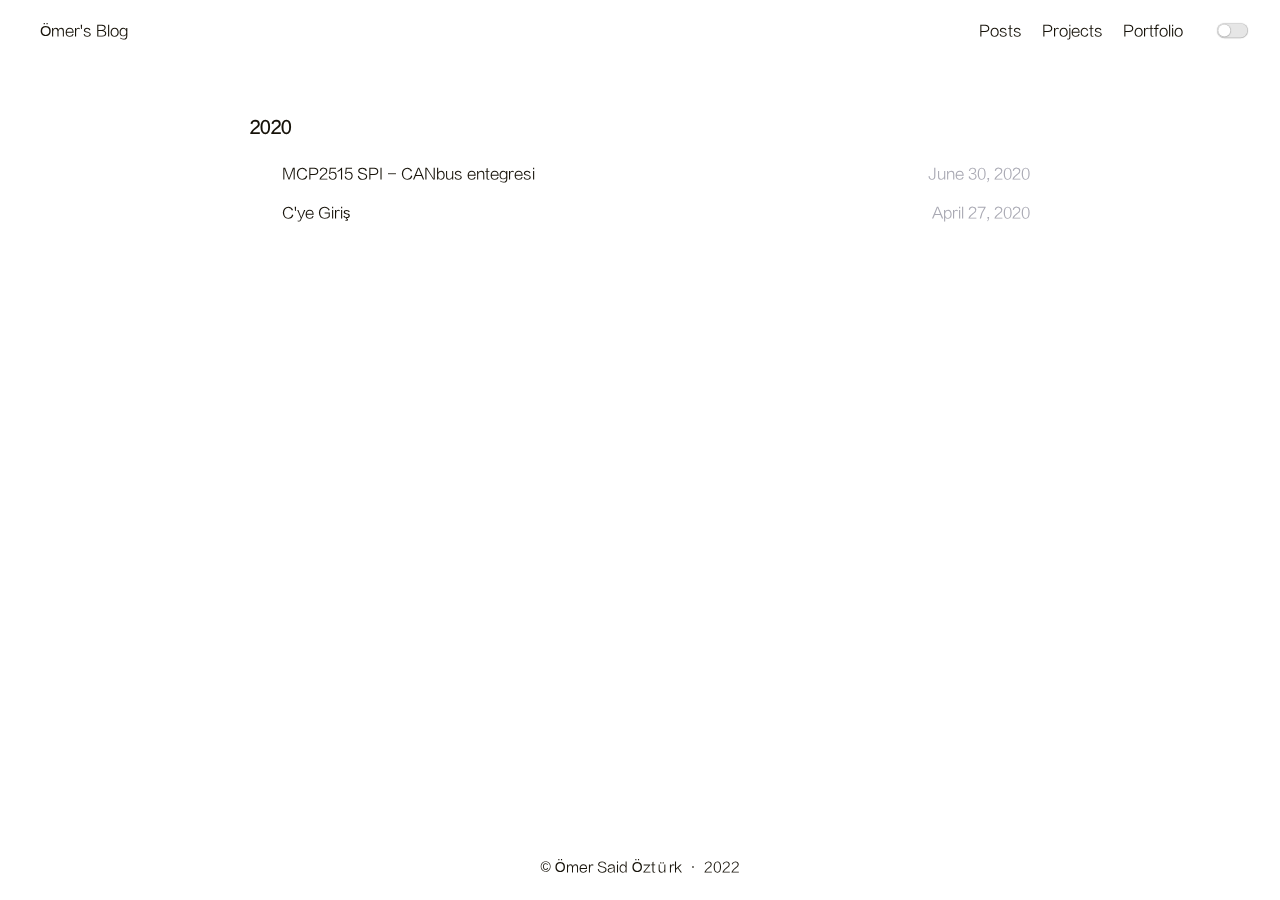
==== archives/index.html @ 586762e6 "Site updated: 2022-01-05 14:41:28" ====
<!DOCTYPE html>
<html lang="en">

<head>
    <meta charset="UTF-8">
<meta name="viewport"
      content="width=device-width, initial-scale=1.0, maximum-scale=1.0, minimum-scale=1.0">
<meta http-equiv="X-UA-Compatible" content="ie=edge">

    <meta name="author" content="Ömer Said Öztürk">





<title>Archives | Ömer&#39;s Blog</title>



    <link rel="icon" href="/favicon.ico">




    <!-- stylesheets list from _config.yml -->
    
    <link rel="stylesheet" href="/css/style.css">
    



    <!-- scripts list from _config.yml -->
    
    <script src="/js/script.js"></script>
    
    <script src="/js/tocbot.min.js"></script>
    



    
    
        
    


<meta name="generator" content="Hexo 6.0.0"></head>

<body>
    <script>
        // this function is used to check current theme before page loaded.
        (() => {
            const currentTheme = window.localStorage && window.localStorage.getItem('theme') || '';
            const isDark = currentTheme === 'dark';
            const pagebody = document.getElementsByTagName('body')[0]
            if (isDark) {
                pagebody.classList.add('dark-theme');
                // mobile
                document.getElementById("mobile-toggle-theme").innerText = "· Dark"
            } else {
                pagebody.classList.remove('dark-theme');
                // mobile
                document.getElementById("mobile-toggle-theme").innerText = "· Light"
            }
        })();
    </script>

    <div class="wrapper">
        <header>
    <nav class="navbar">
        <div class="container">
            <div class="navbar-header header-logo"><a href="/">Ömer&#39;s Blog</a></div>
            <div class="menu navbar-right">
                
                    <a class="menu-item" href="/archives">Posts</a>
                
                    <a class="menu-item" href="/projects">Projects</a>
                
                    <a class="menu-item" href="/portfolio">Portfolio</a>
                
                <input id="switch_default" type="checkbox" class="switch_default">
                <label for="switch_default" class="toggleBtn"></label>
            </div>
        </div>
    </nav>

    
    <nav class="navbar-mobile" id="nav-mobile">
        <div class="container">
            <div class="navbar-header">
                <div>
                    <a href="/">Ömer&#39;s Blog</a><a id="mobile-toggle-theme">·&nbsp;Light</a>
                </div>
                <div class="menu-toggle" onclick="mobileBtn()">&#9776; Menu</div>
            </div>
            <div class="menu" id="mobile-menu">
                
                    <a class="menu-item" href="/archives">Posts</a>
                
                    <a class="menu-item" href="/projects">Projects</a>
                
                    <a class="menu-item" href="/portfolio">Portfolio</a>
                
            </div>
        </div>
    </nav>

</header>
<script>
    var mobileBtn = function f() {
        var toggleMenu = document.getElementsByClassName("menu-toggle")[0];
        var mobileMenu = document.getElementById("mobile-menu");
        if(toggleMenu.classList.contains("active")){
           toggleMenu.classList.remove("active")
            mobileMenu.classList.remove("active")
        }else{
            toggleMenu.classList.add("active")
            mobileMenu.classList.add("active")
        }
    }
</script>
            <div class="main">
                <div class="post-wrap archive">
    
    
        

        
            <h3>2020</h3>
        

        <article class="archive-item">
            <a class="archive-item-link" href="/2020/06/30/MCP2515/">MCP2515 SPI - CANbus entegresi</a>
            <span class="archive-item-date">June 30, 2020</span>
        </article>
    
        

        

        <article class="archive-item">
            <a class="archive-item-link" href="/2020/04/27/C-ye-Giris/">C&#39;ye Giriş</a>
            <span class="archive-item-date">April 27, 2020</span>
        </article>
    
    
</div>
            </div>
            <footer id="footer" class="footer">
    <div class="copyright">
        <span>© Ömer Said Öztürk &middot; 2022 </span>
    </div>
</footer>
    </div>
</body>

</html>
---- css/style.css ----
/* normalize.css v8.0.0 | MIT License | github.com/necolas/normalize.css */
html {
  line-height: 1.15 /* 1 */;
  -webkit-text-size-adjust: 100% /* 2 */;
}
body {
  margin: 0;
}
h1 {
  font-size: 2em;
  margin: 0.67em 0;
}
hr {
  box-sizing: content-box /* 1 */;
  height: 0 /* 1 */;
  overflow: visible /* 2 */;
}
pre {
  font-family: monospace, monospace /* 1 */;
  font-size: 1em /* 2 */;
}
a {
  background-color: transparent;
}
abbr[title] {
  border-bottom: none /* 1 */;
  text-decoration: underline /* 2 */;
  text-decoration: underline dotted /* 2 */;
}
b,
strong {
  font-weight: bolder;
}
code,
kbd,
samp {
  font-family: monospace, monospace /* 1 */;
  font-size: 1em /* 2 */;
}
small {
  font-size: 80%;
}
sub,
sup {
  font-size: 75%;
  line-height: 0;
  position: relative;
  vertical-align: baseline;
}
sub {
  bottom: -0.25em;
}
sup {
  top: -0.5em;
}
img {
  border-style: none;
}
button,
input,
optgroup,
select,
textarea {
  font-family: inherit /* 1 */;
  font-size: 100% /* 1 */;
  line-height: 1.15 /* 1 */;
  margin: 0 /* 2 */;
}
button,
input {
  overflow: visible;
}
button,
select {
  text-transform: none;
}
button,
[type="button"],
[type="reset"],
[type="submit"] {
  -webkit-appearance: button;
}
button::-moz-focus-inner,
[type="button"]::-moz-focus-inner,
[type="reset"]::-moz-focus-inner,
[type="submit"]::-moz-focus-inner {
  border-style: none;
  padding: 0;
}
button:-moz-focusring,
[type="button"]-moz-focusring,
[type="reset"]-moz-focusring,
[type="submit"]-moz-focusring {
  outline: 1px dotted ButtonText;
}
fieldset {
  padding: 0.35em 0.75em 0.625em;
}
legend {
  box-sizing: border-box /* 1 */;
  color: inherit /* 2 */;
  display: table /* 1 */;
  max-width: 100% /* 1 */;
  padding: 0 /* 3 */;
  white-space: normal /* 1 */;
}
progress {
  vertical-align: baseline;
}
textarea {
  overflow: auto;
}
[type="checkbox"],
[type="radio"] {
  box-sizing: border-box /* 1 */;
  padding: 0 /* 2 */;
}
[type="number"]::-webkit-inner-spin-button,
[type="number"]::-webkit-outer-spin-button {
  height: auto;
}
[type="search"] {
  -webkit-appearance: textfield /* 1 */;
  outline-offset: -2px /* 2 */;
}
[type="search"]::-webkit-search-decoration {
  -webkit-appearance: none;
}
::-webkit-file-upload-button {
  -webkit-appearance: button /* 1 */;
  font: inherit /* 2 */;
}
details {
  display: block;
}
summary {
  display: list-item;
}
template {
  display: none;
}
[hidden] {
  display: none;
}
@font-face {
  font-family: 'lanting';
  src: url("../fonts/lanting/lanting.eot"); /* IE9 */
  src: url("../fonts/lanting/lanting.eot?#iefix") format('embedded-opentype'), /* IE6-IE8 */ url("../fonts/lanting/lanting.woff2") format('woff2'), url("../fonts/lanting/lanting.woff") format('woff'), url("../fonts/lanting/lanting.ttf") format('truetype'); /* chrome, firefox, opera, Safari, Android, iOS 4.2+ */
  font-weight: 300;
  font-display: swap;
}
html {
  font-family: 'Microsoft Jhenghei', Lantinghei SC, 'lanting', PingFang SC, Seguo UI, Microsoft Yahei, Arial;
}
html::-webkit-scrollbar {
  width: 8px;
  height: 8px;
}
html::-webkit-scrollbar-thumb {
  height: 40px;
  background-color: #eee;
  border-radius: 16px;
}
html::-webkit-scrollbar-thumb:hover {
  background-color: #ddd;
}
body {
  font-size: 11pt;
  font-weight: normal;
  line-height: 2em;
  overflow: overlay;
  background-color: #fff;
  color: #161209;
  transition: color 0.2s ease, border-color 0.2s ease, background 0.2s ease, opacity 0.2s ease;
}
body:before {
  content: "";
  background-repeat: no-repeat;
  background-position: center;
  opacity: 0.05;
  position: fixed;
  top: 0;
  left: 0;
  width: 100%;
  height: 100%;
  z-index: -1;
}
body.dark-theme {
  background-color: #292a2d;
  color: #a9a9b3;
  transition: color 0.2s ease, border-color 0.2s ease, background 0.2s ease, opacity 0.2s ease;
}
a {
  color: #161209;
  text-decoration: none;
  transition: color 0.2s ease, border-color 0.2s ease, background 0.2s ease, opacity 0.2s ease;
  cursor: pointer;
}
a:hover {
  color: #2d96bd;
  text-decoration: none;
  transition: color 0.2s ease, border-color 0.2s ease, background 0.2s ease, opacity 0.2s ease;
}
.dark-theme a {
  color: #a9a9b3;
  text-decoration: none;
  transition: color 0.2s ease, border-color 0.2s ease, background 0.2s ease, opacity 0.2s ease;
}
.dark-theme a:hover {
  color: #fff;
  text-decoration: none;
  transition: color 0.2s ease, border-color 0.2s ease, background 0.2s ease, opacity 0.2s ease;
}
.wrapper {
  display: flex;
  flex-direction: column;
  min-height: 100vh;
  width: 100%;
}
.navbar {
  height: 4rem;
  line-height: 4rem;
  width: 100%;
}
.navbar .container {
  width: auto;
  max-width: 1200px;
  text-align: center;
  margin: 0 auto;
  display: flex;
  justify-content: space-between;
}
.main {
  flex-grow: 1;
  flex-shrink: 0;
  flex-basis: auto;
}
.container {
  padding-left: 1em;
  padding-right: 1em;
}
.footer {
  height: 4rem;
  width: 100%;
  text-align: center;
  line-height: 4rem;
  padding-top: 2em;
}
@charset "utf-8";

/*input css begin*/
*{
    -webkit-tap-highlight-color: rgba(0,0,0,0);
}
/* input[type="checkbox"],input[type="radio"]{
    display: none;
    width: 0;
    height: 0;
    visibility: hidden;
} */
input[type="checkbox"]:checked + label:after{
    transition: all 0.3s ease-in;
}
input[type="checkbox"]:not(:checked) + label:after {
    transition: all 0.3s ease-out;
}
input[type="checkbox"]:checked + label,
input[type="checkbox"]:not(:checked) + label{
    transition: all 0.3s ease-in-out;
}
input[type="checkbox"]:checked + label:before,input[type="checkbox"]:checked + label i:before,input[type="checkbox"]:not(:checked) + label i:before,
input[type="checkbox"]:checked + label i:after,input[type="checkbox"]:not(:checked) + label i:after,input[type="checkbox"]:not(:checked) + label:before{
    transition: all 0.3s ease-in-out;
}
input[type="radio"]:checked + label:after,
input[type="radio"]:not(:checked) + label:after {
    transition: all 0.3s ease-in-out;
}
.switch_default[type="checkbox"]{
    display: none;
}
.switch_default + label{
     background-color: #e6e6e6;
     border-radius:7px;
     cursor: pointer;
     display: inline-block;
     height: 14px;
     position: relative;
     box-shadow: 0.2px 0.2px 1px 0.5px rgb(180,180,180);
     width: 30px;
 }
.switch_default + label:after{
    background-color: #fff;
    border-radius: 50%;
    content: "";
    height: 12px;
    left: 1px;
    position: absolute;
    top: .5px;
    width: 12px;
    box-shadow: 0.2px 0.2px 1px 0.5px rgb(180,180,180);
}
.switch_default:checked + label{
    background-color: #1ABC9C;
    box-shadow:none;
}
.switch_default:checked + label:after{
    left: 17px;
}

/*.switch_default + label{*/
/*    background-color: #e6e6e6;*/
/*    border-radius:12px;*/
/*    cursor: pointer;*/
/*    display: inline-block;*/
/*    height: 24px;*/
/*    position: relative;*/
/*    box-shadow: 0.2px 0.2px 1px 0.5px rgb(180,180,180);*/
/*    width: 52px;*/
/*}*/
/*.switch_default + label:after{*/
/*    background-color: #fff;*/
/*    border-radius: 50%;*/
/*    content: "";*/
/*    height: 22px;*/
/*    left: 1px;*/
/*    position: absolute;*/
/*    top: 1px;*/
/*    width: 22px;*/
/*    box-shadow: 0.2px 0.2px 1px 0.5px rgb(180,180,180);*/
/*}*/
/*.switch_default:checked + label{*/
/*    background-color: #1ABC9C;*/
/*    box-shadow:none;*/
/*}*/
/*.switch_default:checked + label:after{*/
/*    left: 29px;*/
/*}*/
@font-face {font-family: "iconfont";
  src: url('iconfont.eot?t=1585328536727'); /* IE9 */
  src: url('iconfont.eot?t=1585328536727#iefix') format('embedded-opentype'), /* IE6-IE8 */
  url('[data-uri]') format('woff2'),
  url('iconfont.woff?t=1585328536727') format('woff'),
  url('iconfont.ttf?t=1585328536727') format('truetype'), /* chrome, firefox, opera, Safari, Android, iOS 4.2+ */
  url('iconfont.svg?t=1585328536727#iconfont') format('svg'); /* iOS 4.1- */
}

.iconfont {
  font-family: "iconfont" !important;
  font-size: 16px;
  font-style: normal;
  -webkit-font-smoothing: antialiased;
  -moz-osx-font-smoothing: grayscale;
}

.icon-publish:before {
  content: "\e7b3";
}

.icon-resume:before {
  content: "\e7b5";
}

.icon-trophy:before {
  content: "\e7c4";
}

.icon-category:before {
  content: "\e7d1";
}

.icon-gallery:before {
  content: "\e7d7";
}

.icon-blog:before {
  content: "\e7d8";
}

.icon-rss:before {
  content: "\e7e0";
}

.icon-link:before {
  content: "\e7e2";
}

.icon-tags:before {
  content: "\e7e5";
}

.icon-alipay:before {
  content: "\e87c";
}

.icon-zhihu:before {
  content: "\e87d";
}

.icon-linkedin:before {
  content: "\e87e";
}

.icon-facebook:before {
  content: "\e87f";
}

.icon-skype:before {
  content: "\e880";
}

.icon-codesandbox:before {
  content: "\e881";
}

.icon-codepen:before {
  content: "\e882";
}

.icon-sketch:before {
  content: "\e883";
}

.icon-gitlab:before {
  content: "\e884";
}

.icon-dribbble:before {
  content: "\e885";
}

.icon-instagram:before {
  content: "\e886";
}

.icon-reddit:before {
  content: "\e887";
}

.icon-youtube:before {
  content: "\e888";
}

.icon-qq:before {
  content: "\e889";
}

.icon-twitter:before {
  content: "\e88a";
}

.icon-weibo:before {
  content: "\e88b";
}

.icon-wechat:before {
  content: "\e88c";
}

.icon-github:before {
  content: "\e88d";
}


.header-logo a {
  padding: 0;
}
.navbar .menu a {
  padding: 0 8px;
}
.navbar .menu .active {
  font-weight: 900;
  color: #161209;
}
.dark-theme .navbar .menu .active {
  color: #fff;
}
.navbar-header a:hover,
.navbar .menu a:hover {
  background-color: transparent;
}
header label {
  margin-left: 15px;
  position: relative;
  -webkit-transform: translateY(0.1em) translateX(0.5em);
}
.copyright {
  font-size: 14px;
}
.pagination {
  display: flex;
  flex-direction: row;
  justify-content: center;
  list-style: none;
  white-space: nowrap;
  width: 100%;
  padding-top: 2em;
}
.pagination a,
.pagination span {
  -webkit-font-smoothing: antialiased;
  font-size: 12px;
  color: #bfbfbf;
  letter-spacing: 0.1em;
  font-weight: 700;
  padding: 5px 5px;
  text-decoration: none;
  transition: 0.3s;
}
.pagination .page-number {
  padding-bottom: 3px;
  margin: 0 20px;
  box-sizing: border-box;
  position: relative;
  display: inline;
}
.pagination .page-number.disabled {
  display: none;
}
.pagination .page-number:hover a {
  color: #000;
}
.dark-theme .pagination .page-number:hover a {
  color: #fff;
}
.pagination .page-number:before,
.pagination .page-number:after {
  position: absolute;
  content: "";
  width: 0;
  height: 1px;
  background: #000;
  transition: 0.3s;
  bottom: 0px;
}
.dark-theme .pagination .page-number:before,
.dark-theme .pagination .page-number:after {
  background: #fff;
}
.pagination .page-number:before .current,
.pagination .page-number:after .current {
  width: 100%;
}
.pagination .page-number:before {
  left: 50%;
}
.pagination .page-number:after {
  right: 50%;
}
.pagination .page-number:hover:before,
.pagination .page-number:hover:after {
  width: 50%;
}
.pagination .page-number.current {
  color: #000;
}
.dark-theme .pagination .page-number.current {
  color: #fff;
}
.pagination .page-number.current:before,
.pagination .page-number.current:after {
  width: 60%;
}
.intro {
  transform: translateY(20vh);
  text-align: center;
}
.intro .avatar {
  padding: 10px;
}
.intro .avatar img {
  width: 128px;
  height: auto;
  display: inline-block;
  -webkit-border-radius: 100%;
  border-radius: 100%;
  -webkit-box-shadow: 0 0 0 0.3618em rgba(0,0,0,0.05);
  box-shadow: 0 0 0 0.3618em rgba(0,0,0,0.05);
  margin: 0 auto;
  -webkit-transition: all ease 0.4s;
  -moz-transition: all ease 0.4s;
  -o-transition: all ease 0.4s;
  transition: all ease 0.4s;
  cursor: pointer;
}
.intro .avatar img:hover {
  position: relative;
  -webkit-transform: translateY(-0.75em);
  -moz-transform: translateY(-0.75em);
  -ms-transform: translateY(-0.75em);
  -o-transform: translateY(-0.75em);
  transform: translateY(-0.75em);
  cursor: pointer;
}
.nickname {
  font-size: 2em;
  font-weight: normal;
}
.links a {
  padding: 0 5px;
}
.links a:hover {
  background-color: transparent;
}
.links .iconfont {
  font-size: 2em;
}
.post-wrap {
  position: relative;
  width: 100%;
  max-width: 780px;
  margin: 0 auto;
  padding-top: 2rem;
}
.post-wrap .archive-item {
  margin-left: 2rem;
}
.archive-item-link {
  display: inline-block;
  text-decoration: none;
  overflow: hidden;
  white-space: nowrap;
}
.archive-item-link:hover {
  color: #2d96bd;
  background-color: transparent;
}
.dark-theme .archive-item-link {
  color: #a9a9b3;
  text-decoration: none;
  transition: color 0.2s ease, border-color 0.2s ease, background 0.2s ease, opacity 0.2s ease;
}
.dark-theme .archive-item-link:hover {
  color: #fff;
  text-decoration: none;
  transition: color 0.2s ease, border-color 0.2s ease, background 0.2s ease, opacity 0.2s ease;
}
.archive-item-date {
  float: right;
  text-align: right;
  color: #a9a9b3;
}
.dark-theme .archive-item-date {
  color: #87878d;
}
.post-wrap .categories-card {
  margin: 0 auto;
  margin-top: 1em;
  display: flex;
  align-items: center;
  justify-content: space-between;
  flex-direction: row;
  flex-wrap: wrap;
  padding: 0 2.5em;
  line-height: 1.6em;
}
.post-wrap .categories-card .card-item {
  font-size: 14px;
  text-align: left;
  width: 45%;
  display: flex;
  align-items: flex-start;
  margin-top: 2em;
  min-height: 16em;
  padding: 0 2%;
  position: relative;
}
.post-wrap .categories-card .card-item .categories {
  overflow: hidden;
}
.tag-cloud-tags {
  margin: 10px 0;
  padding-top: 2em;
}
.tag-cloud-tags a {
  display: inline-block;
  position: relative;
  margin: 5px 10px;
  word-wrap: break-word;
  transition-duration: 0.3s;
  transition-property: transform;
  transition-timing-function: ease-out;
}
.tag-cloud-tags a:active,
.tag-cloud-tags a:focus,
.tag-cloud-tags a:hover {
  color: #2d96bd;
  transform: scale(1.1);
}
.dark-theme .tag-cloud-tags a:active,
.dark-theme .tag-cloud-tags a:focus,
.dark-theme .tag-cloud-tags a:hover {
  color: #fff;
}
.tag-cloud-tags a small {
  margin: 0 0.3em;
  color: #a9a9b3;
}
.dark-theme .tag-cloud-tags a small {
  color: #fff;
}
.page {
  padding-top: 0;
}
.page .post-content {
  margin: 0;
  padding-top: 0;
}
.post-wrap p {
  font-size: 1em;
  margin: 1em 0 1em 0;
}
.post-wrap .post-header h1 {
  margin: 0 !important;
}
.post-wrap .post-title {
  font-size: 2em;
  line-height: 1.5em;
}
.post-wrap .post-meta {
  color: rgba(85,85,85,0.529) !important;
}
.dark-theme .post-wrap .post-meta {
  color: #87878d !important;
}
.post-wrap .post-meta a {
  color: #2d96bd;
}
.dark-theme .post-wrap .post-meta a {
  color: #eee;
}
.post-wrap .post-meta a:hover {
  color: #ef3982;
}
.dark-theme .post-wrap .post-meta a:hover {
  color: #fff;
}
.post-content {
  padding-top: 2rem;
  text-align: justify;
}
.post-content h2,
.post-content h3,
.post-content h4,
.post-content h5,
.post-content h6 {
  padding-top: 0.8em;
  padding-bottom: 0.3em;
}
.post-content h1::before {
  content: "#";
  margin-right: 5px;
  color: #2d96bd;
}
.dark-theme .post-content h1::before {
  color: #eee;
}
.post-content h2::before {
  content: "#";
  margin-right: 5px;
  color: #2d96bd;
}
.dark-theme .post-content h2::before {
  color: #eee;
}
.post-content h3::before {
  content: "|";
  margin-right: 5px;
  color: #2d96bd;
}
.dark-theme .post-content h3::before {
  color: #eee;
}
.post-content h4::before {
  content: "*";
  margin-right: 5px;
  color: #2d96bd;
}
.dark-theme .post-content h4::before {
  color: #eee;
}
.post-content a {
  color: #2d96bd;
}
.dark-theme .post-content a {
  color: #eee;
}
.post-content a:hover {
  color: #ef3982;
}
.dark-theme .post-content a:hover:hover {
  color: #fff;
  text-decoration: underline;
}
.post-content code,
.post-content pre {
  padding: 7px;
  font-size: 13px;
  font-family: Consolas, Monaco, Menlo, Consolas, monospace;
}
.post-content code {
  padding: 3px 5px;
  border-radius: 4px;
}
.post-content figure.highlight {
  margin: 1em 0;
  overflow-x: auto;
  position: relative;
}
.post-content figure.highlight::-webkit-scrollbar {
  width: 6px;
  height: 6px;
}
.post-content figure.highlight::-webkit-scrollbar-thumb {
  width: 6px;
  background-color: #eee;
  border-radius: 2px;
}
.post-content figure.highlight table {
  position: relative;
}
.post-content figure.highlight table,
.post-content figure.highlight tr,
.post-content figure.highlight td {
  margin: 0;
  padding: 0;
  border: 0;
  width: 100%;
  border-collapse: collapse;
}
.post-content figure.highlight .code pre {
  margin: 0 10px;
}
.post-content figure.highlight .gutter {
  width: 10px;
  color: #d0d0d0;
}
.post-content figure.highlight .gutter pre {
  margin: 0;
}
.post-content ul {
  padding-left: 2em;
}
.post-content table {
  max-width: 100%;
  margin: 10px 0;
  border-spacing: 0;
}
.post-content table thead {
  background: #bce1ef;
}
.dark-theme .post-content table thead {
  background: #626262;
}
.post-content table th,
.post-content table td {
  padding: 5px 15px;
  border: 0.5px solid #e8e8e8;
}
.post-content .image-caption:not(:empty) {
  min-width: 20%;
  max-width: 80%;
  display: inline-block;
  padding: 10px;
  margin: 0 auto;
  border-bottom: 1px solid #d9d9d9;
  font-size: 14px;
  color: #969696;
  line-height: 1.7;
}
.post-content img {
  display: block;
  max-width: 100%;
  height: auto;
  margin: 0 auto;
  overflow: hidden;
}
.post-content img[data-action="zoom"] {
  cursor: zoom-in;
}
.post-content .image-box .image-box-title {
  text-align: center;
  font-size: 0.7em;
  margin-top: 0.5em;
  margin-bottom: 1em;
  color: #a9a9b3;
}
.dark-theme .post-content .image-box .image-box-title {
  color: #87878d;
}
.post-content blockquote {
  font-size: 1rem;
  display: block;
  margin: 1em 0;
  padding: 1em 1.2em 1em 1.2em;
  position: relative;
  color: rgba(52,73,94,0.8);
  background-color: #e9f5fa;
  border-left: 2px solid #2d96bd;
}
.post-content blockquote p {
  margin: 0;
}
.post-content blockquote footer strong {
  margin-right: 0.5em;
}
.dark-theme .post-content blockquote {
  color: #a9a9b3;
  background-color: #3e3e3e;
  border-left: 2px solid #dcdcdc;
}
.post-content blockquote.pullquote {
  background-color: transparent;
  max-width: 45%;
  border: 0;
}
.post-content blockquote.pullquote.left {
  float: left;
  text-align: left;
}
.post-content blockquote.pullquote.right {
  float: right;
  text-align: right;
}
.post-copyright {
  margin-top: 5rem;
  border-top: 1px solid #e8e8e8;
  border-bottom: 1px solid #e8e8e8;
}
.post-copyright a {
  color: #2d96bd;
}
.dark-theme .post-copyright a {
  color: #eee;
}
.post-copyright a:hover {
  color: #ef3982;
}
.dark-theme .post-copyright a:hover {
  color: #fff;
}
.post-copyright .copyright-item {
  margin: 5px 0;
}
.post-copyright .lincese {
  font-weight: bold;
}
.dark-theme .post-copyright {
  border-top: 1px solid #909196;
  border-bottom: 1px solid #909196;
}
.post-content code,
.post-content pre {
  line-height: 1.7em;
  padding: 7px;
  font-size: 13px;
  font-family: Consolas, Monaco, Menlo, Consolas, monospace;
}
.post-content code {
  line-height: 1.7em;
  padding: 3px 5px;
  border-radius: 4px;
  color: #c7254e;
  background: #f8f5ec;
}
.dark-theme .post-content code {
  color: #fffe28;
  background: #787575;
}
.post-content h1 code,
.post-content h2 code,
.post-content h3 code,
.post-content h4 code,
.post-content h5 code {
  font-size: inherit;
}
.post-content figure.highlight {
  margin: 1em 0;
  overflow-x: auto;
  position: relative;
}
.post-content figure.highlight::-webkit-scrollbar {
  width: 6px;
  height: 6px;
}
.post-content figure.highlight::-webkit-scrollbar-thumb {
  width: 6px;
  background-color: #eee;
  border-radius: 2px;
}
.post-content figure.highlight figcaption {
  padding: 0 0.5em;
  text-align: right;
  font-size: 13px;
}
.post-content figure.highlight figcaption span {
  margin: 0 0.5em;
}
.post-content figure.highlight table {
  position: relative;
}
.post-content figure.highlight table,
.post-content figure.highlight tr,
.post-content figure.highlight td {
  margin: 0;
  padding: 0;
  border: 0;
  width: 100%;
  border-collapse: collapse;
}
.post-content figure.highlight .code pre {
  margin: 0 10px;
}
.post-content figure.highlight .gutter {
  width: 10px;
  color: #d0d0d0;
}
.post-content figure.highlight .gutter pre {
  margin: 0;
}
.post-tags {
  padding: 1rem 0 1rem;
  display: flex;
  justify-content: space-between;
}
.post-nav:before,
.post-nav:after {
  content: " ";
  display: table;
}
.post-nav a.prev,
.post-nav a.next {
  font-weight: 600;
  font-size: 16px;
  transition-property: transform;
  transition-timing-function: ease-out;
  transition-duration: 0.3s;
}
.post-nav a.prev {
  float: left;
}
.post-nav a.prev::before {
  content: "<";
  margin-right: 0.5em;
}
.post-nav a.prev:hover {
  transform: translateX(-4px);
}
.post-nav a.next {
  float: right;
}
.post-nav a.next::after {
  content: ">";
  margin-left: 0.5em;
}
.post-nav a.next:hover {
  transform: translateX(4px);
}
.post-nav a.prev::before,
.post-nav a.next::after {
  font-weight: bold;
}
.tag:not(:last-child) a::after {
  content: " / ";
}
.post-toc {
  position: fixed;
  top: 95px;
  right: 2em;
  width: 15rem;
  font-size: 0.75rem;
}
.post-toc .tocbot-list {
  max-height: 450px;
  max-width: 250px;
  overflow: auto;
  position: relative;
  padding-right: 0.875rem;
}
.post-toc .tocbot-list::-webkit-scrollbar {
  width: 6px;
  height: 6px;
}
.post-toc .tocbot-list::-webkit-scrollbar-thumb {
  width: 6px;
  background-color: #eee;
  border-radius: 2px;
}
.post-toc .tocbot-list ul {
  list-style: none;
  position: inherit;
  overflow: hidden;
}
.post-toc .tocbot-list ul li {
  margin-left: 0.25rem;
}
.post-toc .toc-link::before {
  background-color: #fff;
}
.post-toc .is-active-link::before {
  background-color: #2d96bd;
}
.post-toc .tocbot-list-menu {
  margin: 1rem 0.75rem;
  font-size: 0.75rem;
}
.post-toc .tocbot-list-menu a {
  display: block;
  margin: 0.375rem 0;
  color: #999;
  cursor: pointer;
}
.post-toc .tocbot-list-menu a:hover {
  color: #808080;
}
.toc{overflow-y:auto}.toc>.toc-list{overflow:hidden;position:relative}.toc>.toc-list li{list-style:none}.toc-list{margin:0;padding-left:10px}a.toc-link{color:currentColor;height:100%}.is-collapsible{max-height:1000px;overflow:hidden;transition:all 300ms ease-in-out}.is-collapsed{max-height:0}.is-position-fixed{position:fixed !important;top:0}.is-active-link{font-weight:700}.toc-link::before{background-color:#EEE;content:' ';display:inline-block;height:inherit;left:0;margin-top:-1px;position:absolute;width:2px}.is-active-link::before{background-color:#54BC4B}

@media screen and (max-width: 479px) {
  .main {
    padding-top: 40pt;
  }
  .navbar {
    display: none;
  }
  .navbar-mobile {
    display: block !important;
    position: fixed;
    width: 100%;
    z-index: 100;
    transition: all 0.6s ease 0s;
  }
  .navbar-mobile .container {
    padding: 0;
    margin: 0;
    line-height: 5.5em;
    background: #fff;
  }
  .navbar-mobile .container .navbar-header {
    display: flex;
    justify-content: space-between;
    align-items: center;
    width: 100%;
    padding-right: 1em;
    padding-left: 1em;
    box-sizing: border-box;
    position: relative;
  }
  .navbar-mobile .container .navbar-header .menu-toggle {
    cursor: pointer;
    line-height: 5.5em;
    padding: auto 2em;
  }
  .navbar-mobile .container .navbar-header .menu-toggle span {
    display: block;
    background: #000;
    width: 36px;
    height: 2px;
    -webkit-border-radius: 3px;
    -moz-border-radius: 3px;
    border-radius: 3px;
    -webkit-transition: 0.25s margin 0.25s, 0.25s transform;
    -moz-transition: 0.25s margin 0.25s, 0.25s transform;
    transition: 0.25s margin 0.25s, 0.25s transform;
  }
  .dark-theme .navbar-mobile .container .navbar-header .menu-toggle span {
    background: #a9a9b3;
  }
  .navbar-mobile .container .navbar-header .menu-toggle span:nth-child(1) {
    margin-bottom: 8px;
  }
  .navbar-mobile .container .navbar-header .menu-toggle span:nth-child(3) {
    margin-top: 8px;
  }
  .navbar-mobile .container .navbar-header .menu-toggle.active span {
    -webkit-transition: 0.25s margin, 0.25s transform 0.25s;
    -moz-transition: 0.25s margin, 0.25s transform 0.25s;
    transition: 0.25s margin, 0.25s transform 0.25s;
  }
  .navbar-mobile .container .navbar-header .menu-toggle.active span:nth-child(1) {
    -moz-transform: rotate(45deg) translate(4px, 6px);
    -ms-transform: rotate(45deg) translate(4px, 6px);
    -webkit-transform: rotate(45deg) translate(4px, 6px);
    transform: rotate(45deg) translate(4px, 6px);
  }
  .navbar-mobile .container .navbar-header .menu-toggle.active span:nth-child(2) {
    opacity: 0;
  }
  .navbar-mobile .container .navbar-header .menu-toggle.active span:nth-child(3) {
    -moz-transform: rotate(-45deg) translate(8px, -10px);
    -ms-transform: rotate(-45deg) translate(8px, -10px);
    -webkit-transform: rotate(-45deg) translate(8px, -10px);
    transform: rotate(-45deg) translate(8px, -10px);
  }
  .navbar-mobile .container .menu {
    text-align: center;
    background: #fff;
    border-top: 1px solid #000;
    padding-top: 1em;
    padding-bottom: 1em;
    display: none;
    box-shadow: 0px 2px 4px rgba(0,0,0,0.1), 0px 4px 8px rgba(0,0,0,0.1);
  }
  .navbar-mobile .container .menu a {
    display: inline-block;
    margin: 0 1em;
    line-height: 2.5em;
  }
  .navbar-mobile .container .menu.active {
    display: block;
    white-space: nowrap;
    box-sizing: border-box;
    overflow-x: auto;
  }
  .dark-theme .navbar-mobile .container .menu {
    background: #292a2d;
    border-top: 2px solid #87878d;
  }
  .dark-theme .navbar-mobile .container {
    background: #292a2d !important;
  }
  .archive {
    width: 90%;
  }
  .archive .archive-item .archive-item-date {
    display: none;
  }
  #dynamic-to-top {
    display: none !important;
  }
  .footer {
    height: 3rem;
    width: 100%;
    text-align: center;
    line-height: 1.5rem;
    padding-top: 2em;
  }
  .post-warp {
    padding-top: 6em;
  }
  .post-warp .archive-item-date {
    display: none;
  }
  .categories .categories-card .card-item {
    width: 100%;
    display: flex;
    min-height: 0;
  }
  .categories .categories-card .card-item .categories {
    overflow: hidden;
  }
}
@media screen and (max-width: 1023px) {
  .navbar-mobile {
    display: none;
  }
}
@media screen and (min-width: 1024px) {
  .navbar-mobile {
    display: none;
  }
}
@media screen and (max-width: 1279px) {
  .post-toc {
    display: none;
  }
}
.post-content figure.highlight {
  margin: 2em 0;
  background: #f7f7f7;
  color: #4d4d4c;
  font-size: 12px;
  overflow: scroll;
  overflow-y: hidden;
  overflow-x: auto;
}
.post-content figure.highlight .gutter {
  color: $hight-gutter;
}
.post-content figure.highlight pre {
  background: #f7f7f7;
  margin: 0;
}
.post-content code {
  padding: 2px 4px;
  background: #f7f7f7;
  font-family: Menlo, Monaco, Consolas, Courier New, monospace;
  font-size: 12px;
}
.post-content pre {
  padding: 10px;
  overflow: auto;
  background: #f7f7f7;
  font-family: Menlo, Monaco, Consolas, Courier New, monospace;
}
.post-content pre code {
  padding: 0;
}
.post-content pre .deletion {
  background: #fdd;
}
.post-content pre .addition {
  background: #dfd;
}
.post-content pre .meta {
  color: #8959a8;
}
.post-content pre .comment {
  color: #8e908c;
}
.post-content pre .variable,
.post-content pre .attribute,
.post-content pre .tag,
.post-content pre .regexp,
.post-content pre .ruby .constant,
.post-content pre .xml .tag .title,
.post-content pre .xml .pi,
.post-content pre .xml .doctype,
.post-content pre .html .doctype,
.post-content pre .css .id,
.post-content pre .css .class,
.post-content pre .css .pseudo {
  color: #c82829;
}
.post-content pre .number,
.post-content pre .preprocessor,
.post-content pre .built_in,
.post-content pre .literal,
.post-content pre .params,
.post-content pre .constant,
.post-content pre .command {
  color: #f5871f;
}
.post-content pre .ruby .class .title,
.post-content pre .css .rules .attribute,
.post-content pre .string,
.post-content pre .value,
.post-content pre .inheritance,
.post-content pre .header,
.post-content pre .ruby .symbol,
.post-content pre .xml .cdata,
.post-content pre .special,
.post-content pre .number,
.post-content pre .formula {
  color: #718c00;
}
.post-content pre .title,
.post-content pre .css .hexcolor {
  color: #3e999f;
}
.post-content pre .function,
.post-content pre .python .decorator,
.post-content pre .python .title,
.post-content pre .ruby .function .title,
.post-content pre .ruby .title .keyword,
.post-content pre .perl .sub,
.post-content pre .javascript .title,
.post-content pre .coffeescript .title {
  color: #4271ae;
}
.post-content pre .keyword,
.post-content pre .javascript .function {
  color: #8959a8;
}
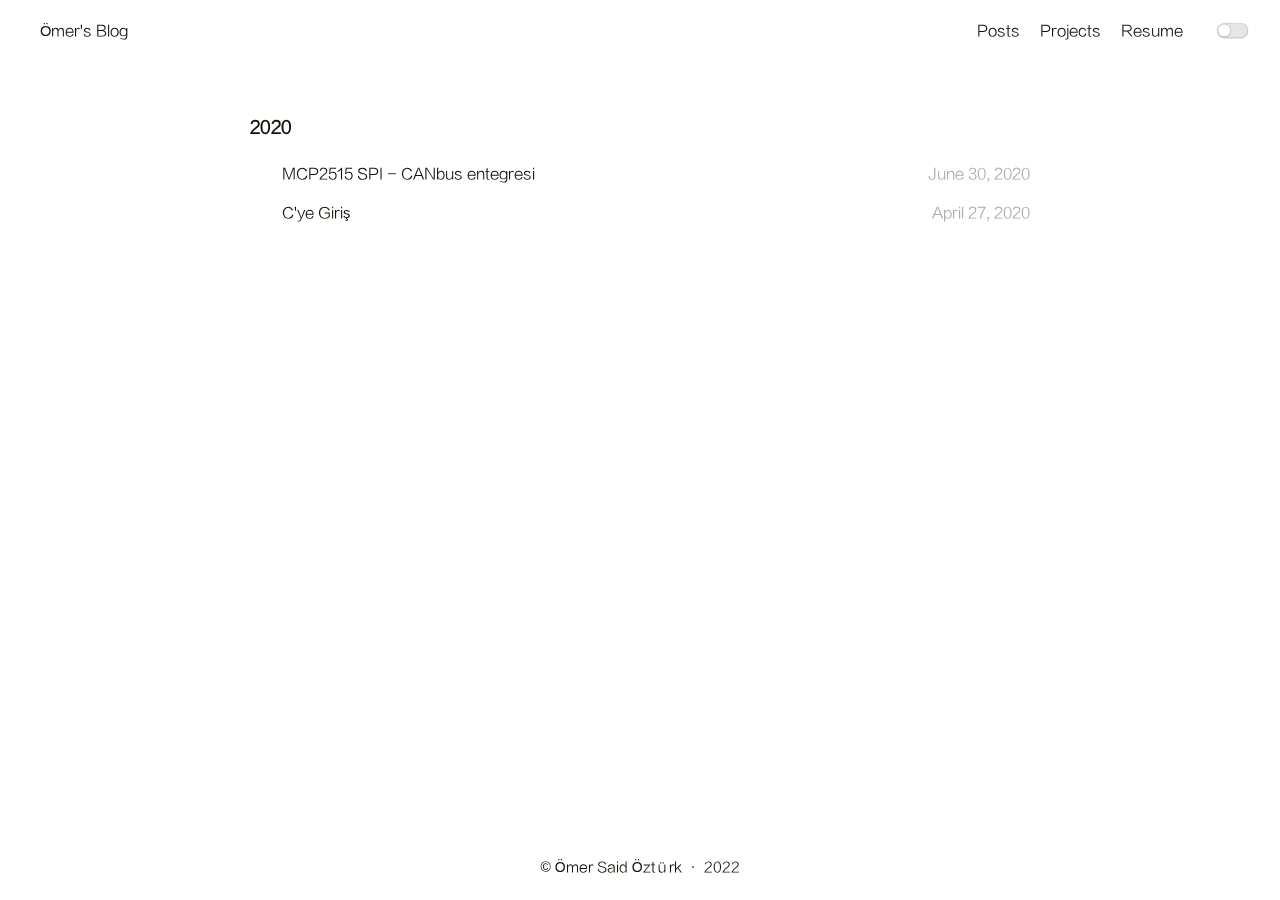
==== commit 77135875: "Site updated: 2022-01-05 18:18:17" ====
--- a/archives/index.html
+++ b/archives/index.html
@@ -76,7 +76,7 @@
                 
                     <a class="menu-item" href="/projects">Projects</a>
                 
-                    <a class="menu-item" href="/portfolio">Portfolio</a>
+                    <a class="menu-item" href="/resume">Resume</a>
                 
                 <input id="switch_default" type="checkbox" class="switch_default">
                 <label for="switch_default" class="toggleBtn"></label>
@@ -99,7 +99,7 @@
                 
                     <a class="menu-item" href="/projects">Projects</a>
                 
-                    <a class="menu-item" href="/portfolio">Portfolio</a>
+                    <a class="menu-item" href="/resume">Resume</a>
                 
             </div>
         </div>
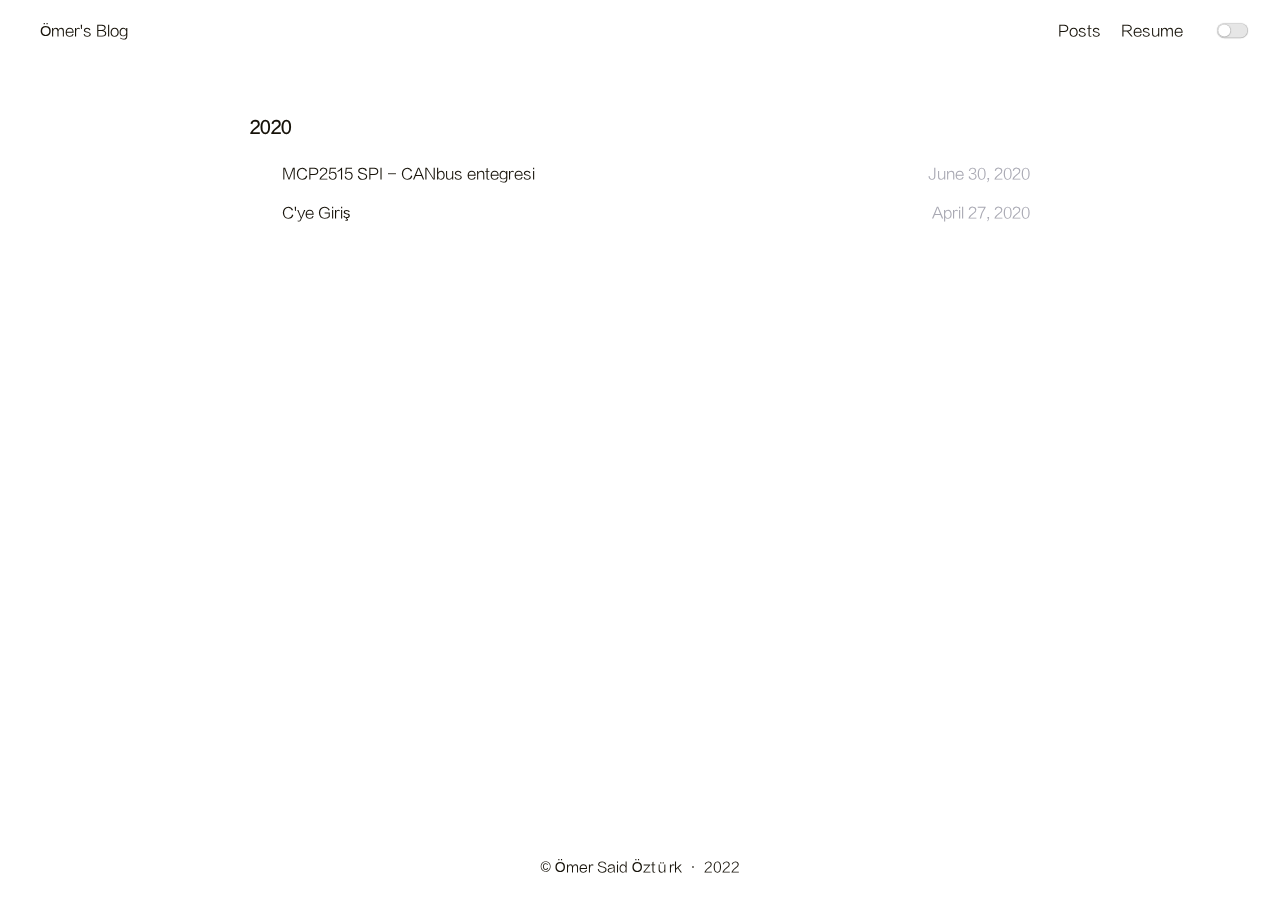
==== commit 57fc11e5: "Site updated: 2022-01-12 00:06:15" ====
--- a/archives/index.html
+++ b/archives/index.html
@@ -74,8 +74,6 @@
                 
                     <a class="menu-item" href="/archives">Posts</a>
                 
-                    <a class="menu-item" href="/projects">Projects</a>
-                
                     <a class="menu-item" href="/resume">Resume</a>
                 
                 <input id="switch_default" type="checkbox" class="switch_default">
@@ -96,8 +94,6 @@
             <div class="menu" id="mobile-menu">
                 
                     <a class="menu-item" href="/archives">Posts</a>
-                
-                    <a class="menu-item" href="/projects">Projects</a>
                 
                     <a class="menu-item" href="/resume">Resume</a>
                 
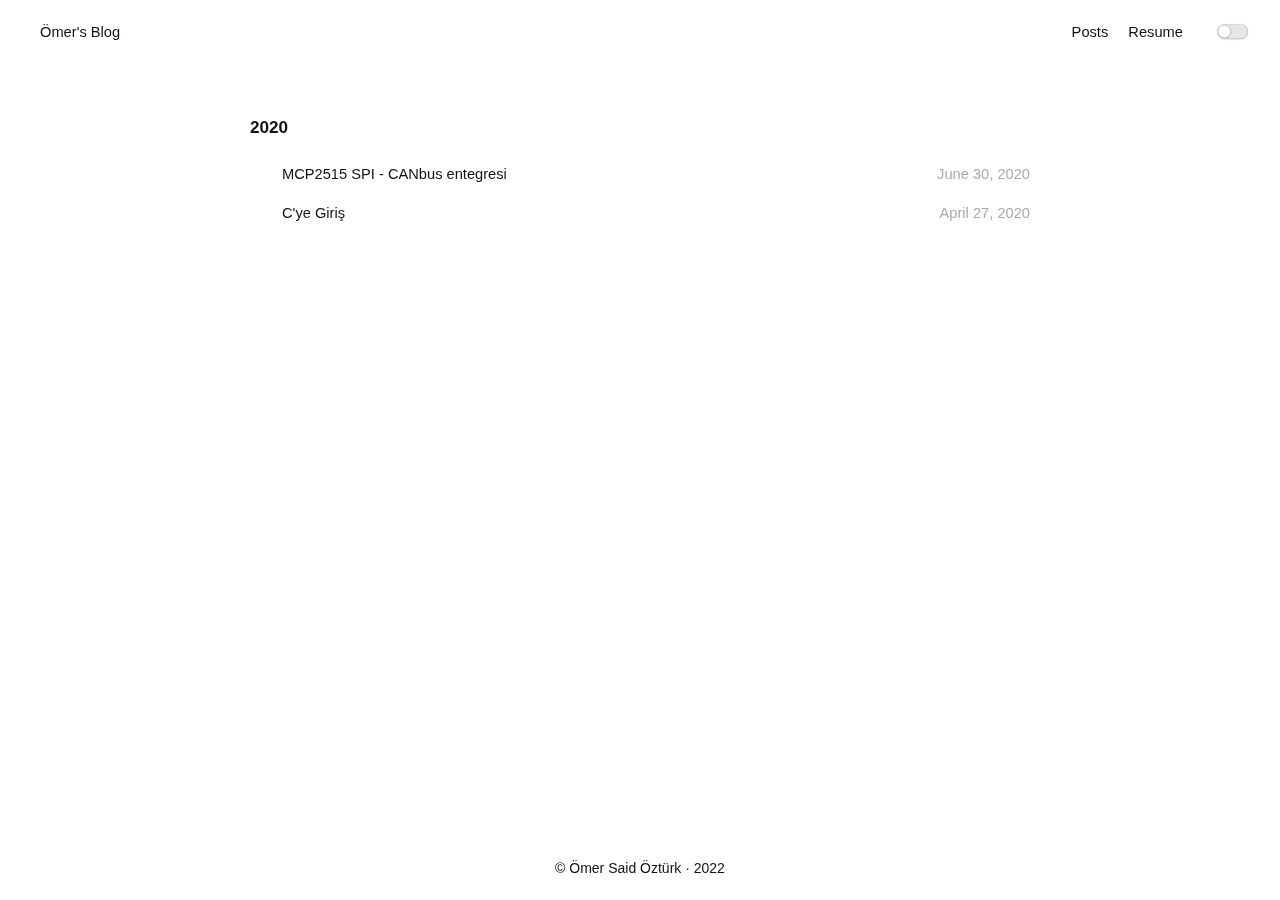
==== commit 2375fd3d: "Site updated: 2023-06-18 04:03:46" ====
--- a/archives/index.html
+++ b/archives/index.html
@@ -25,6 +25,8 @@
     <!-- stylesheets list from _config.yml -->
     
     <link rel="stylesheet" href="/css/style.css">
+    
+    <link rel="stylesheet" href="https://cdnjs.cloudflare.com/ajax/libs/font-awesome/6.4.0/css/all.min.css">
     
 
 
--- a/css/style.css
+++ b/css/style.css
@@ -150,7 +150,7 @@
   font-display: swap;
 }
 html {
-  font-family: 'Microsoft Jhenghei', Lantinghei SC, 'lanting', PingFang SC, Seguo UI, Microsoft Yahei, Arial;
+  font-family: Arial;
 }
 html::-webkit-scrollbar {
   width: 8px;
